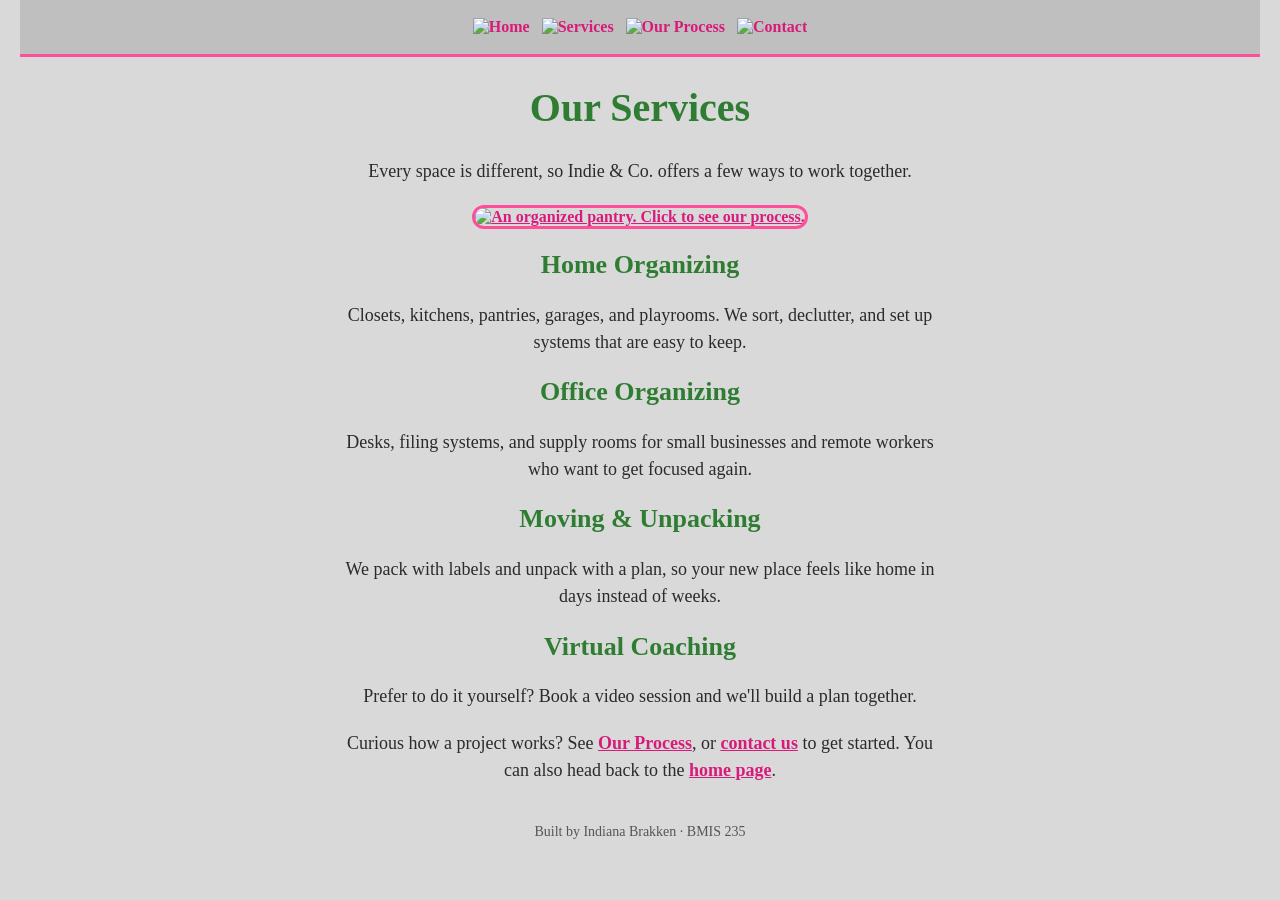
==== page1.html @ 672ecf01 "Enhance services section with additional content Added a new paragraph and image link to services se" ====
<!DOCTYPE html>
<!--
  Author: Indiana Brakken
  GU username: YOUR-GU-USERNAME
  Course: BMIS 235 - HTML-3
-->
<html lang="en">
<head>
<meta charset="utf-8">
<meta name="author" content="Indiana Brakken">
<title>Indie &amp; Co. | Services</title>
<link rel="stylesheet" href="styles.css">
</head>
<body>

<nav>
    <a href="index.html"><img src="img/home.png" alt="Home"></a>
    <a href="page1.html"><img src="img/page1.png" alt="Services"></a>
    <a href="page2.html"><img src="img/page2.png" alt="Our Process"></a>
    <a href="page3.html"><img src="img/page3.png" alt="Contact"></a>
</nav>

<h1>Our Services</h1>
<p>Every space is different, so Indie &amp; Co. offers a few ways to work together.</p>

<div class="photo">
    <a href="page2.html"><img src="img/pantry.jpg" alt="An organized pantry. Click to see our process."></a>
</div>

<h2>Home Organizing</h2>
<p>Closets, kitchens, pantries, garages, and playrooms. We sort, declutter, and set up systems that are easy to keep.</p>

<h2>Office Organizing</h2>
<p>Desks, filing systems, and supply rooms for small businesses and remote workers who want to get focused again.</p>

<h2>Moving &amp; Unpacking</h2>
<p>We pack with labels and unpack with a plan, so your new place feels like home in days instead of weeks.</p>

<h2>Virtual Coaching</h2>
<p>Prefer to do it yourself? Book a video session and we'll build a plan together.</p>

<p>Curious how a project works? See <a href="page2.html">Our Process</a>, or <a href="page3.html">contact us</a> to get started. You can also head back to the <a href="index.html">home page</a>.</p>

<footer>Built by Indiana Brakken &middot; BMIS 235</footer>

</body>
</html>
---- styles.css ----
/* =====================================================================
   styles.css  ·  INDIE & CO.
   ONE PLACE FOR ALL STYLING. Change a color in section 1 and every
   page updates.
   ===================================================================== */

/* ---------- 1. COLORS (change them here only) ---------- */
:root {
    --page-bg: #d9d9d9;       /* gray background */
    --text: #2b2b2b;          /* main text */
    --header-green: #2e7d32;  /* headings */
    --pink: #ff4f9a;          /* buttons and accents */
    --pink-dark: #d81b7a;     /* link text (easier to read on gray) */
    --panel: #f2f2f2;         /* light box behind the graphic */
    --menu-bar: #bfbfbf;      /* menu strip */
}

/* ---------- 2. PAGE: background, font, centered text ---------- */
body {
    font-family: Georgia, "Times New Roman", serif;
    background-color: var(--page-bg);
    color: var(--text);
    margin: 0;
    padding: 0 20px 40px 20px;
    text-align: center;
}

/* ---------- 3. MENU ---------- */
nav {
    background-color: var(--menu-bar);
    border-bottom: 3px solid var(--pink);
    padding: 14px;
    text-align: center;
}
nav img {
    height: 50px;
    margin: 4px;
    vertical-align: middle;
}
nav a {
    text-decoration: none;
}

/* ---------- 4. HEADINGS (green) ---------- */
h1 {
    color: var(--header-green);
    font-size: 40px;
}
h2 {
    color: var(--header-green);
    font-size: 26px;
}

/* ---------- 5. TEXT AND LINKS ---------- */
p {
    max-width: 600px;
    margin: 20px auto;
    font-size: 18px;
    line-height: 1.5;
}
a {
    color: var(--pink-dark);
    font-weight: bold;
}
a:hover {
    color: var(--header-green);
}

/* ---------- 6. PICTURES (clickable images inside pages) ---------- */
.photo {
    max-width: 600px;
    margin: 20px auto;
}
.photo img {
    max-width: 100%;
    border: 3px solid var(--pink);
    border-radius: 12px;
}

/* ---------- 7. SHOWCASE BOX AND PINK BUTTONS ---------- */
.showcase {
    max-width: 600px;
    margin: 20px auto;
    padding: 20px;
    background-color: var(--panel);
    border: 2px dashed var(--pink);
    border-radius: 12px;
}
.showcase button {
    background-color: var(--pink);
    color: #ffffff;
    border: 0;
    border-radius: 20px;
    padding: 10px 18px;
    margin: 4px;
    font-weight: bold;
    cursor: pointer;
}
.showcase button:hover {
    background-color: var(--pink-dark);
}
.showcase #tip {
    margin-top: 14px;
    padding: 14px;
    border-left: 4px solid var(--pink);
    background-color: #ffffff;
    min-height: 24px;
}

/* ---------- 8. FOOTER ---------- */
footer {
    font-size: 14px;
    color: #555555;
    margin-top: 40px;
}
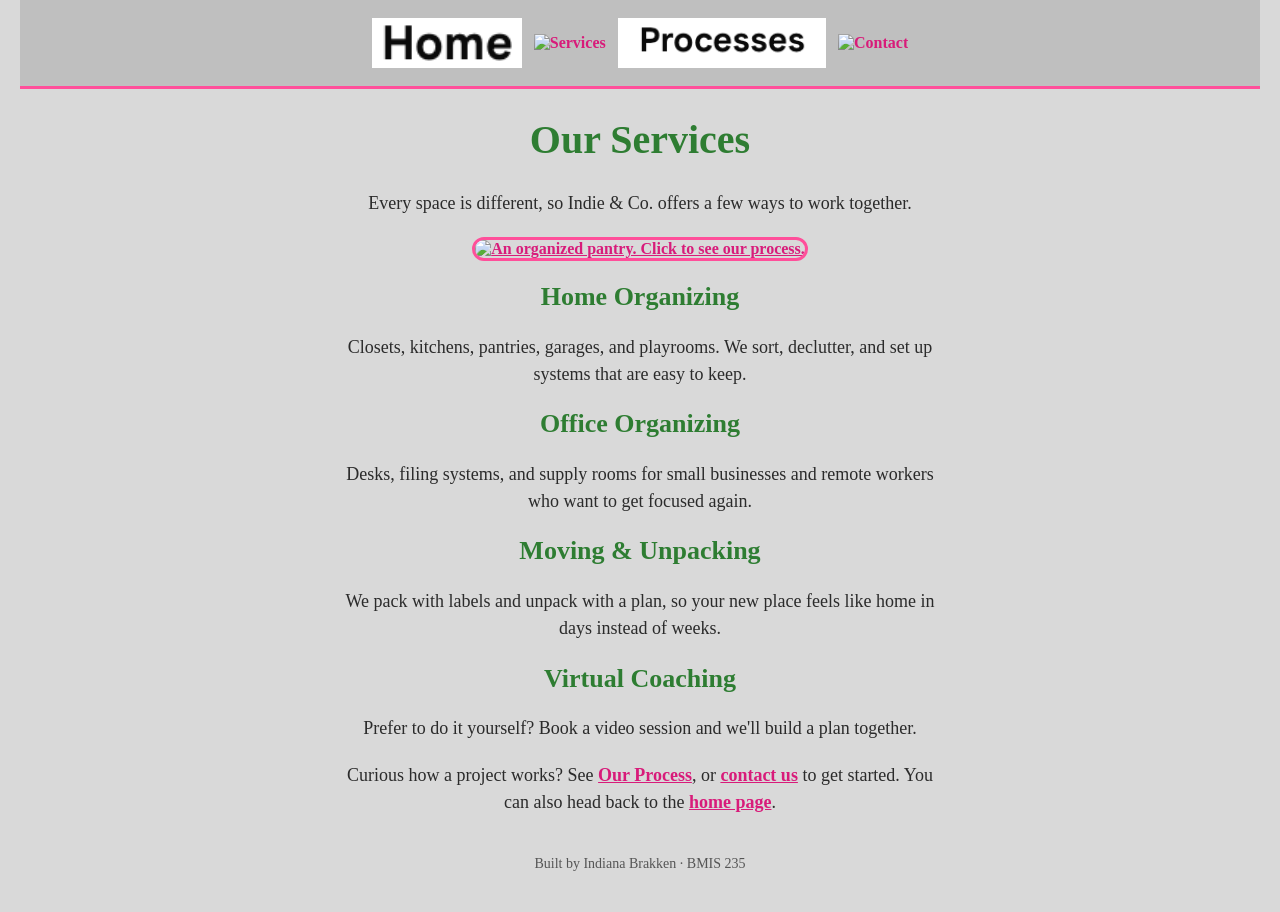
==== commit 8495f7e8: "Update navigation links and image sources" ====
--- a/page1.html
+++ b/page1.html
@@ -14,10 +14,10 @@
 <body>
 
 <nav>
-    <a href="index.html"><img src="img/home.png" alt="Home"></a>
-    <a href="page1.html"><img src="img/page1.png" alt="Services"></a>
-    <a href="page2.html"><img src="img/page2.png" alt="Our Process"></a>
-    <a href="page3.html"><img src="img/page3.png" alt="Contact"></a>
+    <a href="index.html"><img src="Home.png" alt="Home"></a>
+    <a href="page1.html"><img src="Our Services.png" alt="Services"></a>
+    <a href="page2.html"><img src="Processes.png" alt="Our Process"></a>
+    <a href="page3.html"><img src="Contact.png" alt="Contact"></a>
 </nav>
 
 <h1>Our Services</h1>
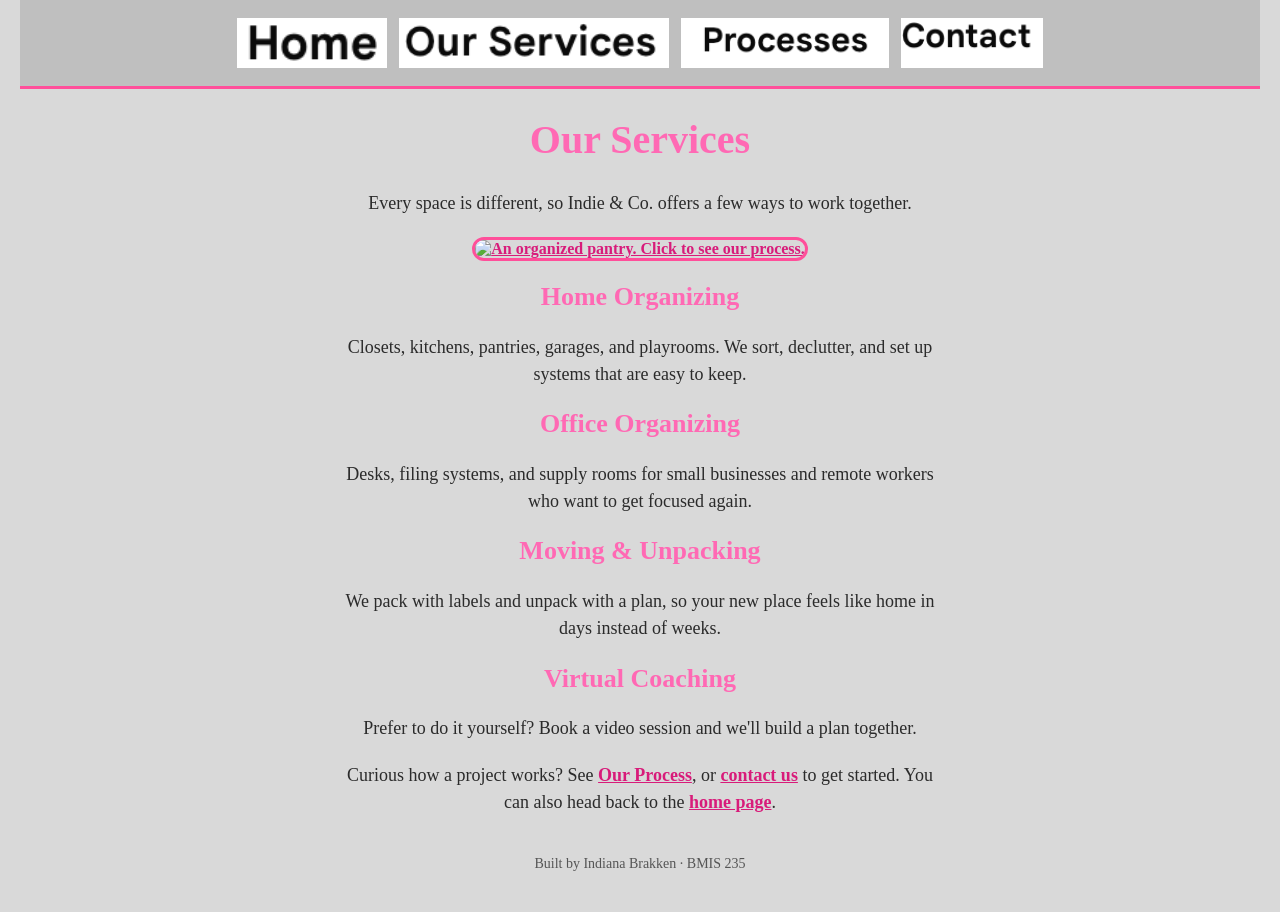
==== commit 53cd9a74: "Update page1.html" ====
--- a/page1.html
+++ b/page1.html
@@ -15,10 +15,11 @@
 
 <nav>
     <a href="index.html"><img src="Home.png" alt="Home"></a>
-    <a href="page1.html"><img src="Our Services.png" alt="Services"></a>
+    <a href="page1.html"><img src="Ourservices.png" alt="Services"></a>
     <a href="page2.html"><img src="Processes.png" alt="Our Process"></a>
     <a href="page3.html"><img src="Contact.png" alt="Contact"></a>
 </nav>
+
 
 <h1>Our Services</h1>
 <p>Every space is different, so Indie &amp; Co. offers a few ways to work together.</p>
--- a/styles.css
+++ b/styles.css
@@ -8,7 +8,7 @@
 :root {
     --page-bg: #d9d9d9;       /* gray background */
     --text: #2b2b2b;          /* main text */
-    --header-green: #2e7d32;  /* headings */
+    --header-green: #FF69B4;  /* headings */
     --pink: #ff4f9a;          /* buttons and accents */
     --pink-dark: #d81b7a;     /* link text (easier to read on gray) */
     --panel: #f2f2f2;         /* light box behind the graphic */
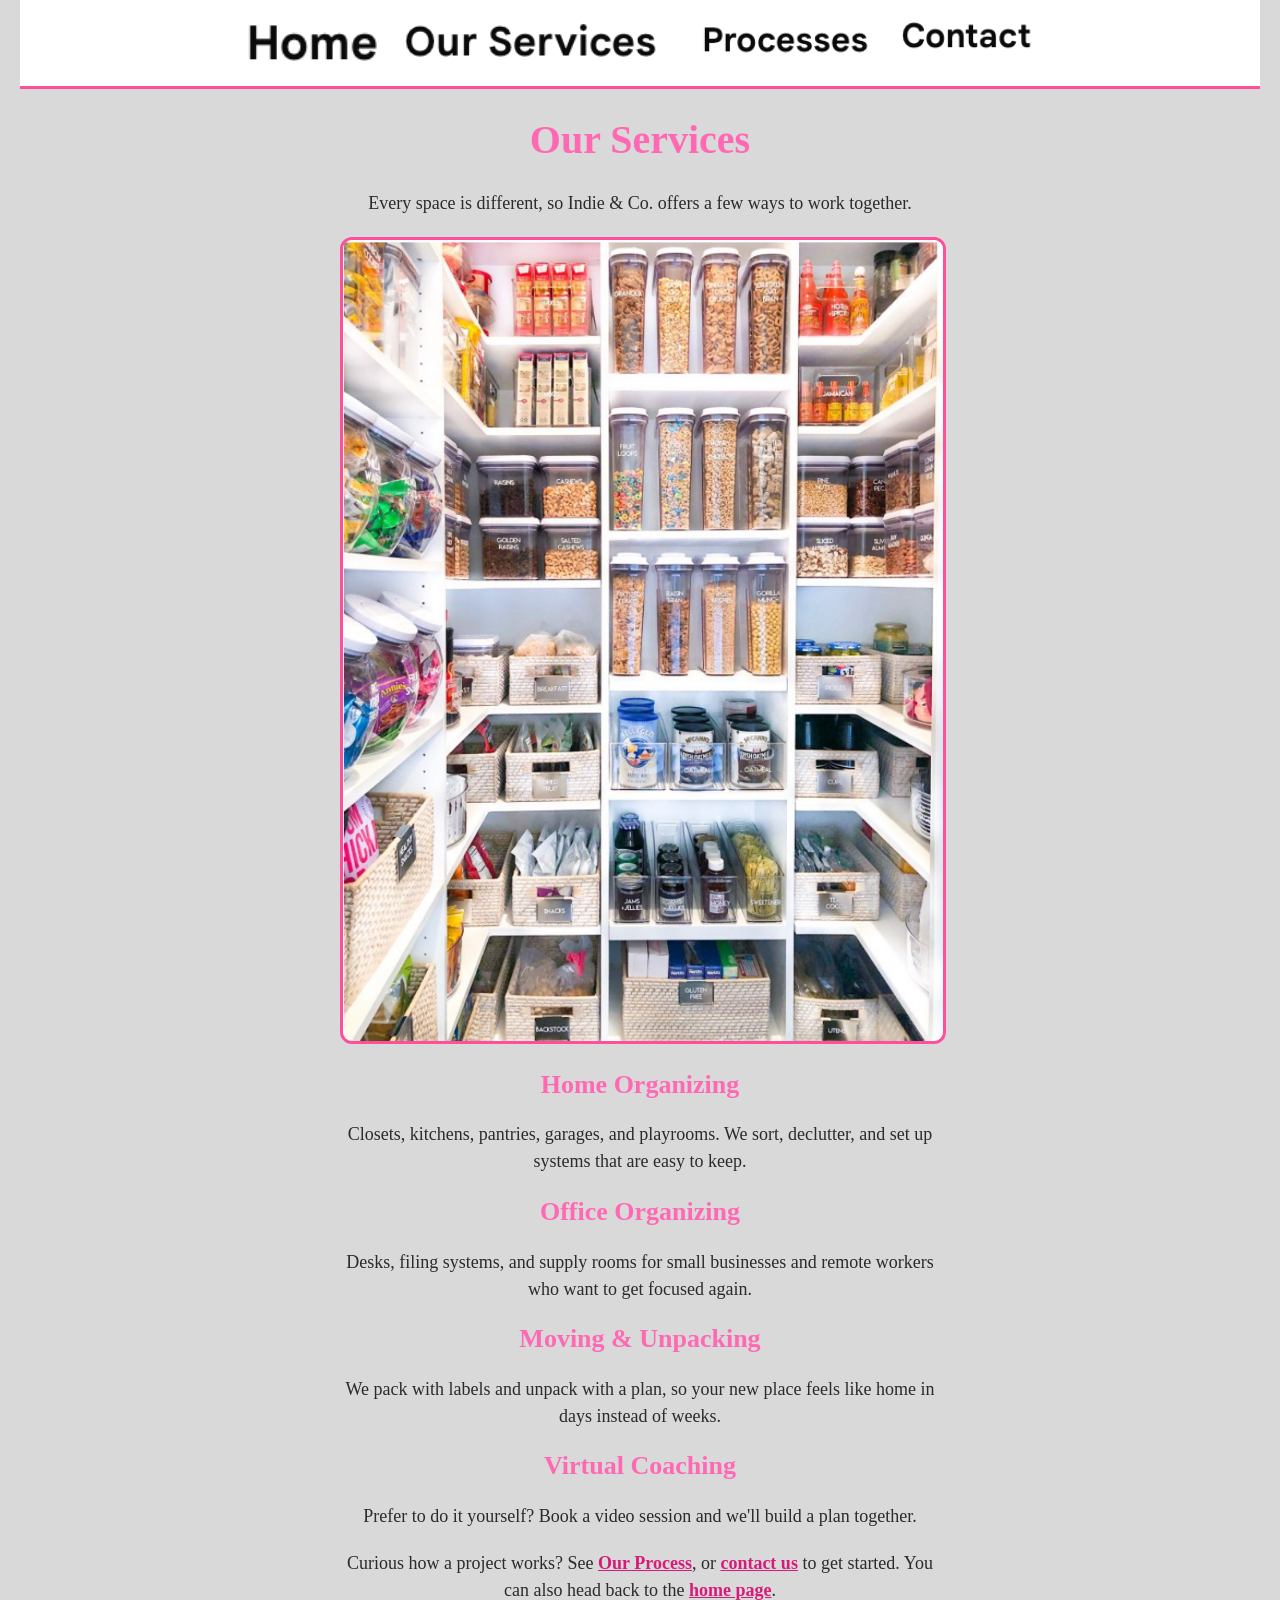
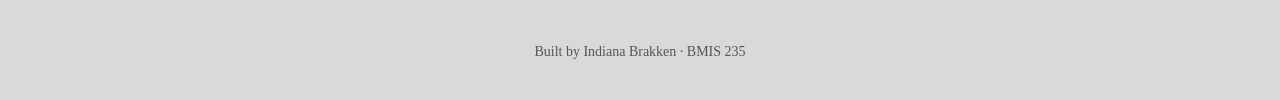
==== commit 332c5a1f: "Correct image filename case in page1.html" ====
--- a/page1.html
+++ b/page1.html
@@ -25,7 +25,7 @@
 <p>Every space is different, so Indie &amp; Co. offers a few ways to work together.</p>
 
 <div class="photo">
-    <a href="page2.html"><img src="img/pantry.jpg" alt="An organized pantry. Click to see our process."></a>
+    <a href="page2.html"><img src="Pantry.png" alt="An organized pantry. Click to see our process."></a>
 </div>
 
 <h2>Home Organizing</h2>
--- a/styles.css
+++ b/styles.css
@@ -11,8 +11,8 @@
     --header-green: #FF69B4;  /* headings */
     --pink: #ff4f9a;          /* buttons and accents */
     --pink-dark: #d81b7a;     /* link text (easier to read on gray) */
-    --panel: #f2f2f2;         /* light box behind the graphic */
-    --menu-bar: #bfbfbf;      /* menu strip */
+    --panel: #FFFFFF;         /* light box behind the graphic */
+    --menu-bar: #FFFFFF;      /* menu strip */
 }
 
 /* ---------- 2. PAGE: background, font, centered text ---------- */
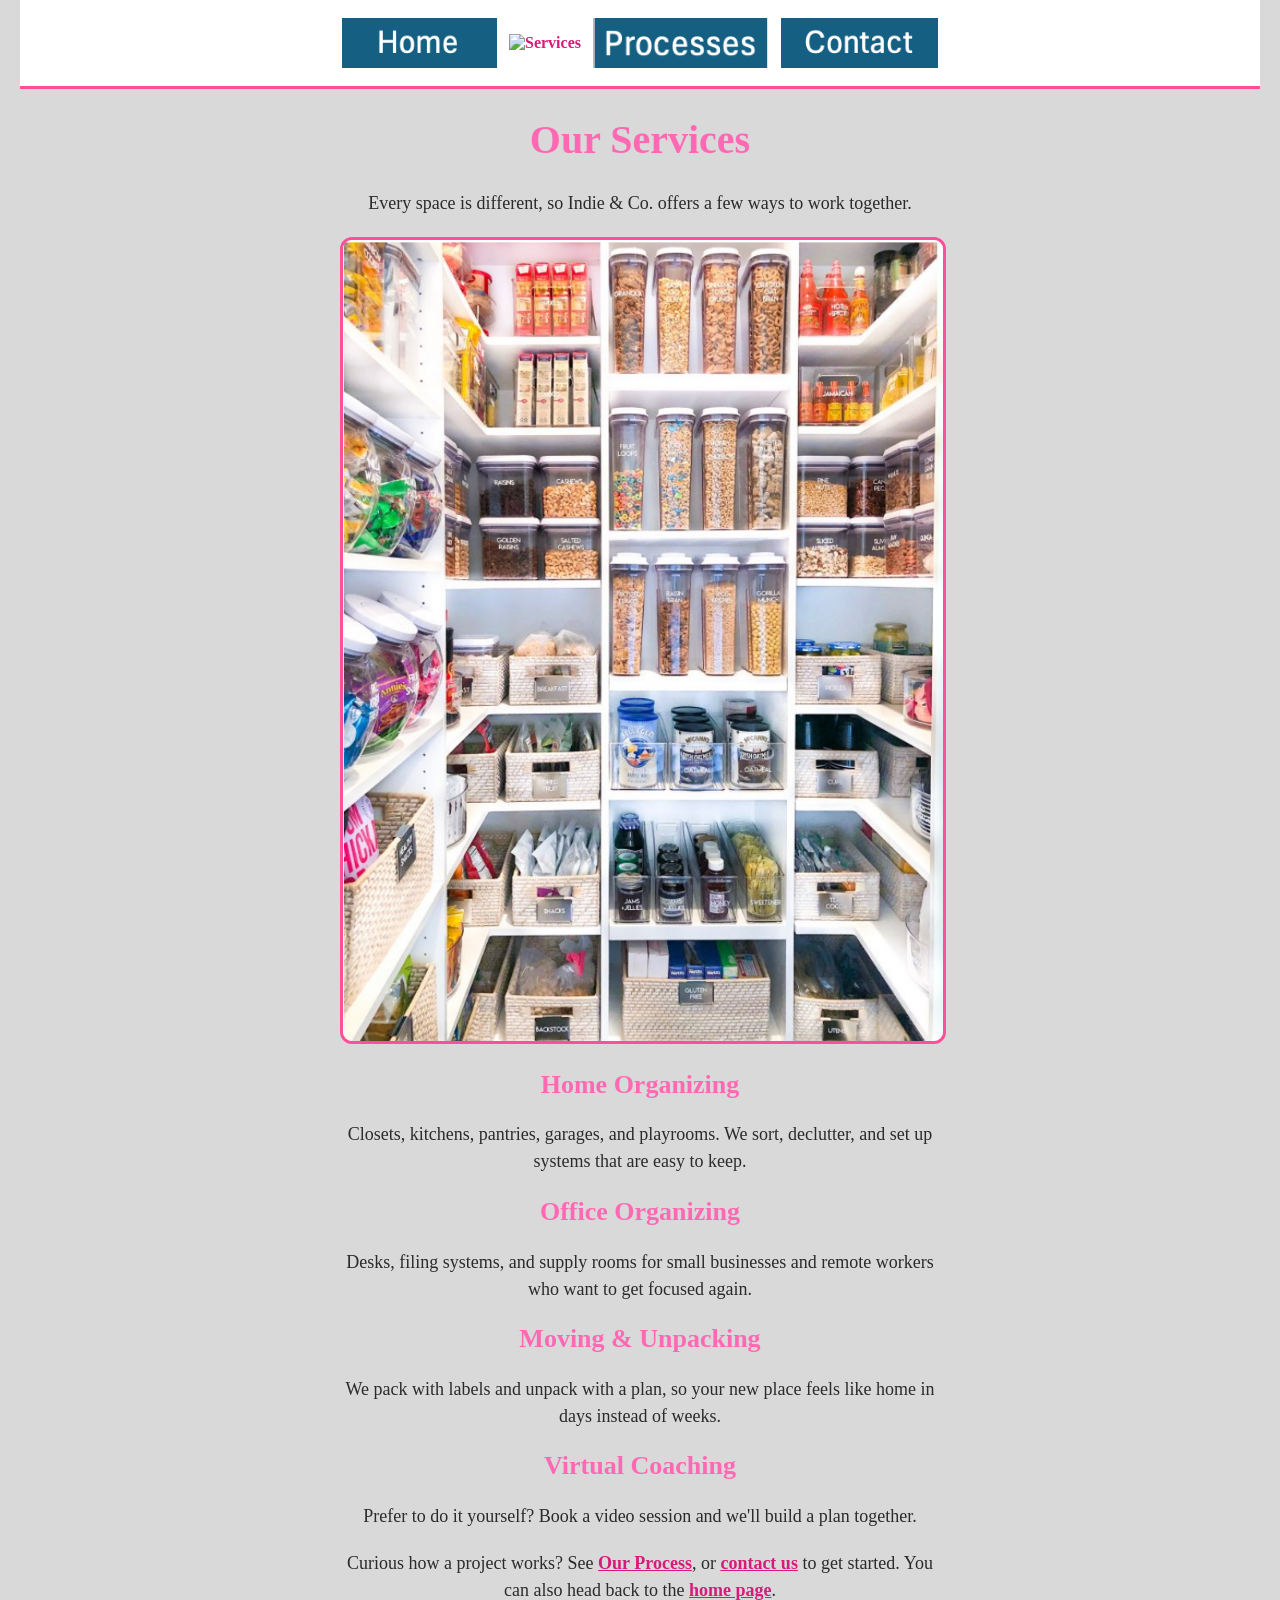
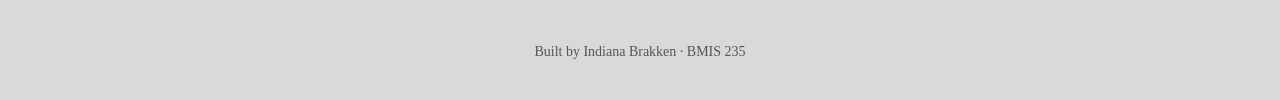
==== commit 32d3adc3: "Fix image source paths in navigation links Corrected image source paths for navigation links." ====
--- a/page1.html
+++ b/page1.html
@@ -14,12 +14,11 @@
 <body>
 
 <nav>
-    <a href="index.html"><img src="Home.png" alt="Home"></a>
-    <a href="page1.html"><img src="Ourservices.png" alt="Services"></a>
-    <a href="page2.html"><img src="Processes.png" alt="Our Process"></a>
-    <a href="page3.html"><img src="Contact.png" alt="Contact"></a>
+    <a href="index.html"><img src="Home.pngg.png" alt="Home"></a>
+    <a href="page1.html"><img src="Ourservices.pngg.png" alt="Services"></a>
+    <a href="page2.html"><img src="Processes.pngg.png" alt="Our Process"></a>
+    <a href="page3.html"><img src="Contact.pngg.png" alt="Contact"></a>
 </nav>
-
 
 <h1>Our Services</h1>
 <p>Every space is different, so Indie &amp; Co. offers a few ways to work together.</p>
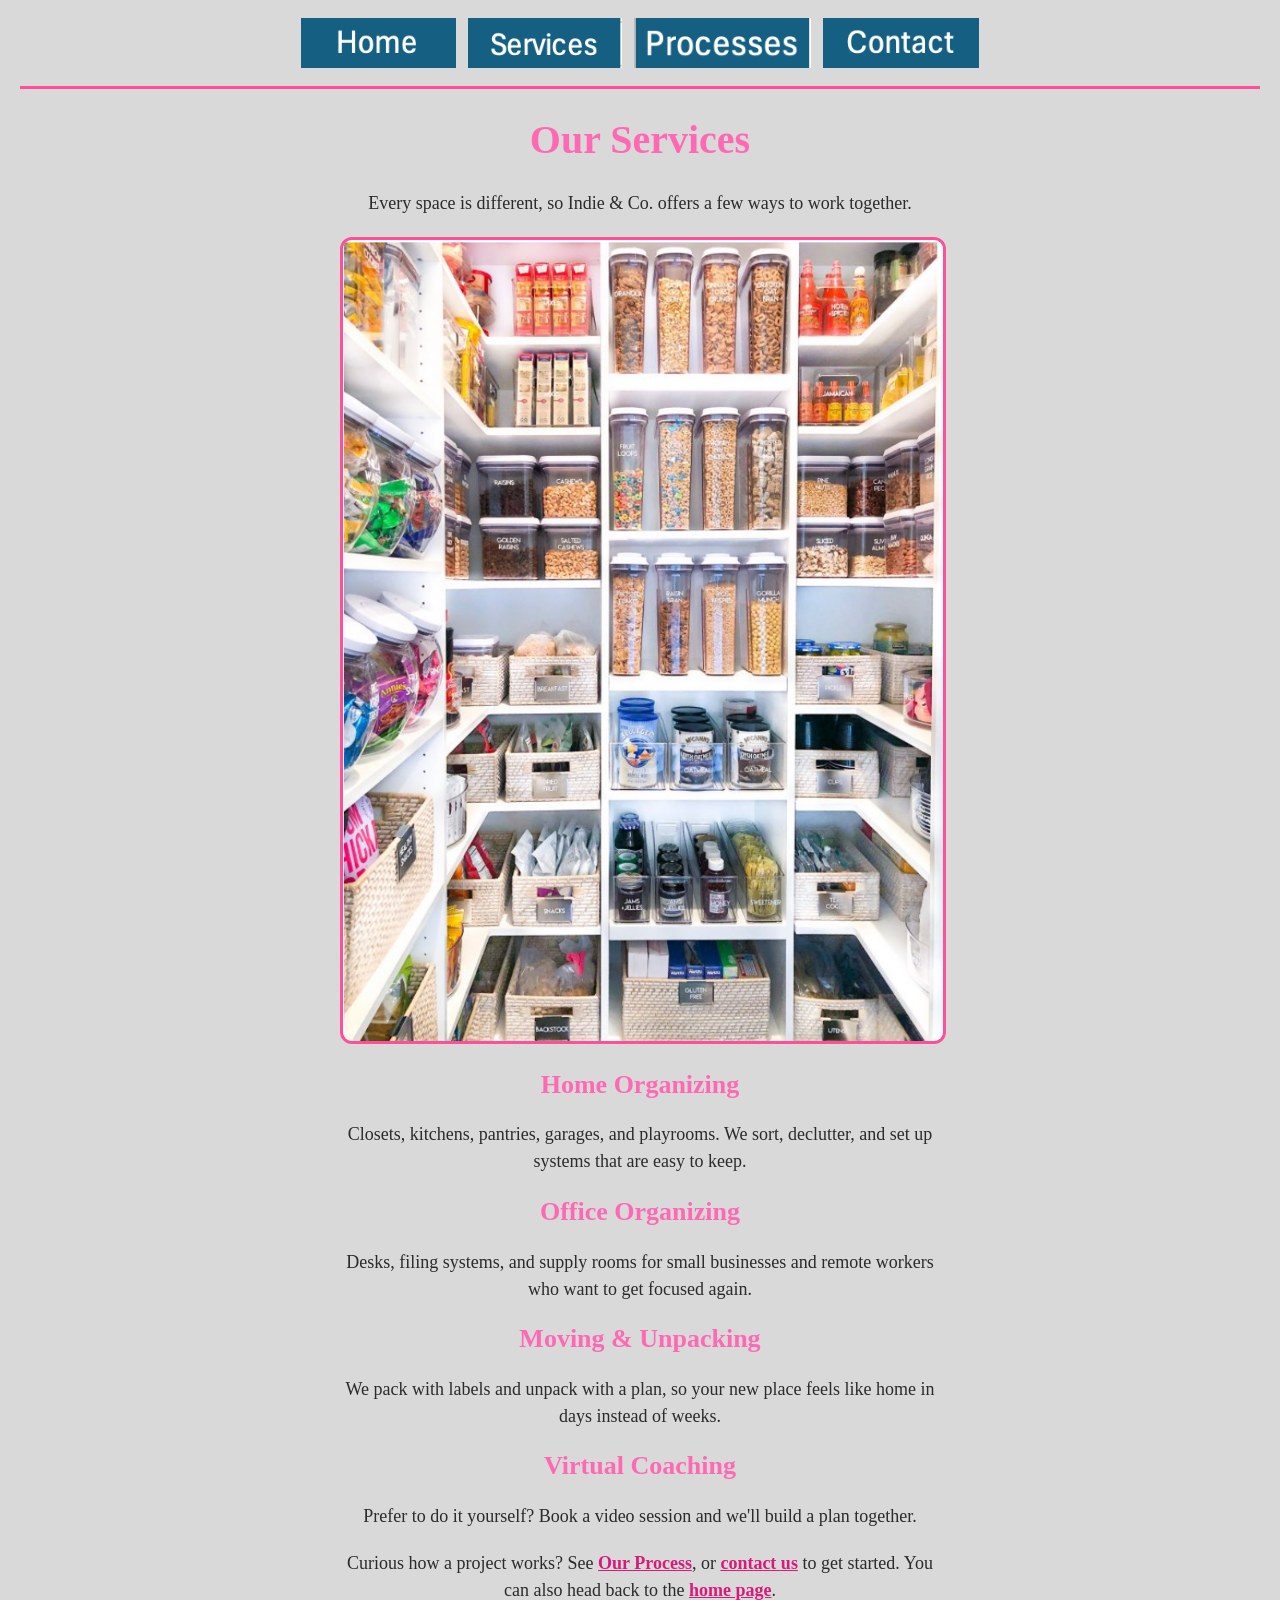
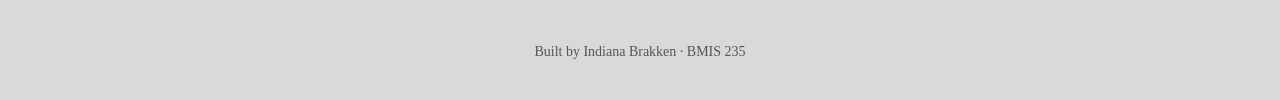
==== commit 1760f215: "Fix image source for Services link in navigation" ====
--- a/page1.html
+++ b/page1.html
@@ -15,7 +15,7 @@
 
 <nav>
     <a href="index.html"><img src="Home.pngg.png" alt="Home"></a>
-    <a href="page1.html"><img src="Ourservices.pngg.png" alt="Services"></a>
+    <a href="page1.html"><img src="Services.pngg.png" alt="Services"></a>
     <a href="page2.html"><img src="Processes.pngg.png" alt="Our Process"></a>
     <a href="page3.html"><img src="Contact.pngg.png" alt="Contact"></a>
 </nav>
--- a/styles.css
+++ b/styles.css
@@ -12,7 +12,7 @@
     --pink: #ff4f9a;          /* buttons and accents */
     --pink-dark: #d81b7a;     /* link text (easier to read on gray) */
     --panel: #FFFFFF;         /* light box behind the graphic */
-    --menu-bar: #FFFFFF;      /* menu strip */
+    --menu-bar: OB61F4;      /* menu strip */
 }
 
 /* ---------- 2. PAGE: background, font, centered text ---------- */
